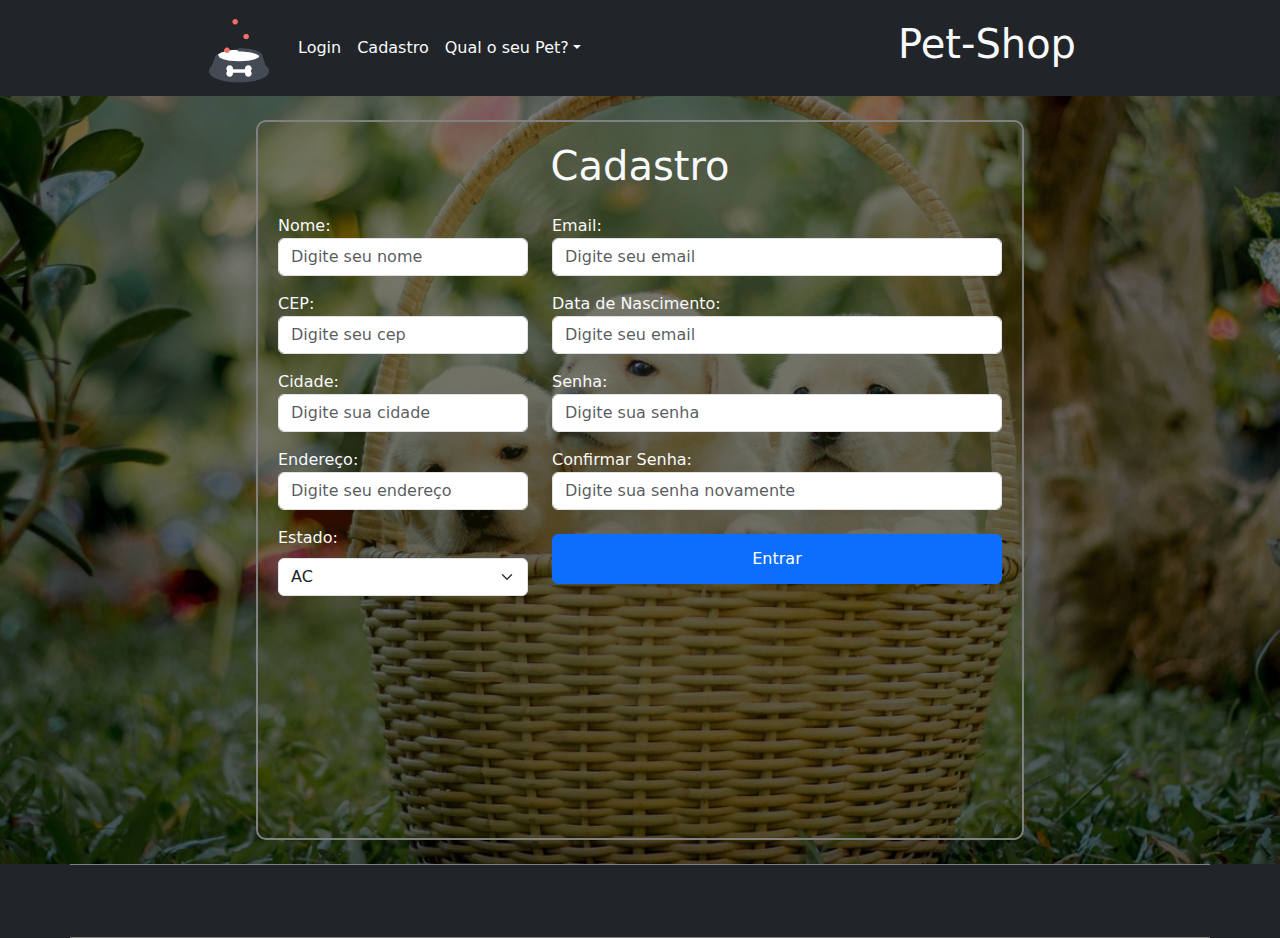
==== forms/cadastro.html @ 024370a9 "1.3 Cadastros e pastas" ====
<!DOCTYPE html>
<html lang="en">

<head>
    <meta charset="UTF-8">
    <meta name="viewport" content="width=device-width, initial-scale=1.0">
    <link href="https://cdn.jsdelivr.net/npm/bootstrap@5.3.3/dist/css/bootstrap.min.css" rel="stylesheet">
    <script src="https://cdn.jsdelivr.net/npm/bootstrap@5.3.3/dist/js/bootstrap.bundle.min.js"></script>
    <title>Pet-Shop</title>
</head>

<body style="background-color: rgb(0, 0, 0);">


    <nav class="navbar navbar-expand-sm bg-dark navbar-light">
        <div class="container" style="width: 70vw;">
            <a class="navbar-brand" href="/index.html"><img src="/img/pet-food (1).png" style="width: 70px;"></a>
            <button class="navbar-toggler" type="button" data-bs-toggle="collapse" data-bs-target="#collapsibleNavbar">
                <span class="navbar-toggler-icon"></span>
            </button>
            <div class="collapse navbar-collapse" id="collapsibleNavbar">
                <ul class="navbar-nav">
                    <li class="nav-item">
                        <a class="nav-link text-light" href="/forms/login.html">Login</a>
                    </li>
                    <li class="nav-item">
                        <a class="nav-link text-light" href="/forms/cadastro.html">Cadastro</a>
                    </li>
                    <li class="nav-item dropdown">
                        <a class="nav-link dropdown-toggle text-light" href="#" role="button"
                            data-bs-toggle="dropdown">Qual o seu Pet?</a>
                        <ul class="dropdown-menu">
                            <li><a class="dropdown-item" href="#">Canino</a></li>
                            <li><a class="dropdown-item" href="#">Felino</a></li>
                            <li><a class="dropdown-item" href="#">Marinho</a></li>
                        </ul>
                    </li>
                </ul>
            </div>
            <div class="h1 text-light">Pet-Shop</div>
        </div>
    </nav>



    <div class="d-flex justify-content-center">
    <div class="m-4" style="border: 2px solid gray; border-radius: 10px; height: 80vh; padding: 20px; width: 60vw; background-color: rgba(100, 98, 3, 0.122);">
        <form action="">
            <div class="row">
                <h1 class="text-light d-flex justify-content-center">Cadastro</h1>
                <div class="col">
                    <div class="mb-3 mt-3">
                        <label class="text-light" for="name">Nome:</label>
                        <input type="name" class="form-control" id="name" placeholder="Digite seu nome" name="name">
                    </div>
                    <div class="mb-3 mt-3">
                        <label class="text-light" for="cep">CEP:</label>
                        <input type="cep" class="form-control" id="cep" placeholder="Digite seu cep" name="cep">
                    </div>

                    <div class="mb-3 mt-3">
                        <label class="text-light" for="city">Cidade:</label>
                        <input type="city" class="form-control" id="city" placeholder="Digite sua cidade"
                            name="city">
                    </div>

                    <div class="mb-3 mt-3">
                        <label class="text-light" for="address">Endereço:</label>
                        <input type="address" class="form-control" id="address" placeholder="Digite seu endereço"
                            name="address">
                    </div>

                    <div class="mb-3 mt-3">
                        <label for="sel1" class="form-label text-light">Estado:</label>
                        <select class="form-select" id="sel1" name="sellist1">
                            <option>AC</option>
                            <option>AL</option>
                            <option>AP</option>
                            <option>AM</option>
                            <option>BA</option>
                            <option>CE</option>
                            <option>DF</option>
                            <option>ES</option>
                            <option>GO</option>
                            <option>MA</option>
                            <option>MT</option>
                            <option>MS</option>
                            <option>MG</option>
                            <option>PA</option>
                            <option>PB</option>
                            <option>PR</option>
                            <option>PE</option>
                            <option>PI</option>
                            <option>RJ</option>
                            <option>RN</option>
                            <option>RS</option>
                            <option>RO</option>
                            <option>RR</option>
                            <option>SC</option>
                            <option>SP</option>
                            <option>SE</option>
                            <option>TO</option>
                        </select>
                    </div>
                </div>
                <div class="col">
                    <div class="mb-3 mt-3">
                        <label class="text-light" for="pwd">Email:</label>
                        <input type="email" class="form-control" id="email" placeholder="Digite seu email" name="email">
                    </div>
                    <div class="mb-3 mt-3">
                        <label class="text-light" for="email">Data de Nascimento:</label>
                        <input type="email" class="form-control" id="email" placeholder="Digite seu email" name="email">
                    </div>

                    <div class="mb-3">
                        <label class="text-light" for="pwd">Senha:</label>
                        <input type="password" class="form-control" id="pwd" placeholder="Digite sua senha" name="pswd">
                    </div>
                    <div class="mb-3">
                        <label class="text-light" for="pwd">Confirmar Senha:</label>
                        <input type="password" class="form-control" id="pwd" placeholder="Digite sua senha novamente" name="pswd">
                    </div>
                    <div class="d-flex justify-content-center mt-4">
                        <button type="submit" class="btn btn-primary" style="width: 450px; height: 50px;">Entrar</button>
                    </div>
                </div>
            </div>
        </form>
    </div>
    </div>



    <div class="container-fluid bg-dark">
        <div class="container" style="border-top: 1px solid gray; border-bottom: 1px solid gray;">
            <div class="row">
                <div class="col">
                    <div class="d-flex justify-content-center m-4">
                        <a href=""><img src="https://img.icons8.com/?size=100&id=RhYNENh5cxlS&format=png&color=FFFFFF"
                                alt=""></a>
                        <a href=""><img src="https://img.icons8.com/?size=100&id=LL0Q6sp9VyLo&format=png&color=FFFFFF"
                                alt=""></a>
                        <a href=""><img src="https://img.icons8.com/?size=100&id=K6KK5ISTAWwE&format=png&color=FFFFFF"
                                alt=""></a>
                        <a href=""><img src="https://img.icons8.com/?size=100&id=vBojPacOVZ0E&format=png&color=FFFFFF"
                                alt=""></a>
                        <a href=""><img src="https://img.icons8.com/?size=100&id=3tC9EQumUAuq&format=png&color=FFFFFF"
                                alt=""></a>
                        <a href=""><img src="https://img.icons8.com/?size=100&id=ptAjLogGbrSi&format=png&color=FFFFFF"
                                alt=""></a>
                    </div>
                </div>
            </div>
        </div>
    </div>
</body>

</html>

<style>
    img {
        width: 50px;
    }

    body {
        background: linear-gradient(rgba(0, 0, 0, 0.5), rgba(0, 0, 0, 0.592)), url("/img/animals-7696695_1280.jpg") no-repeat center center/cover;
    }
</style>
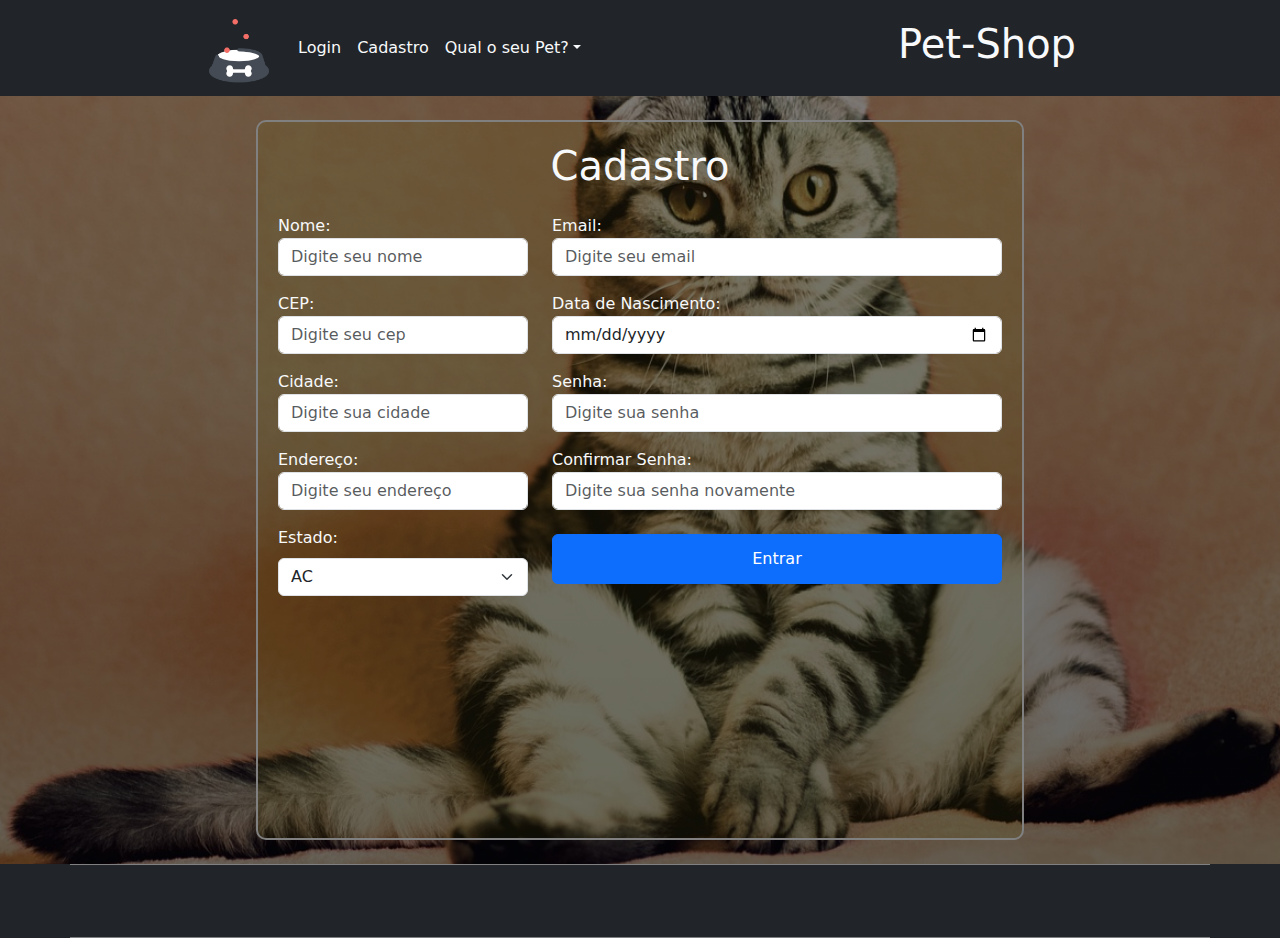
==== commit 31e34fb4: "1.4" ====
--- a/forms/cadastro.html
+++ b/forms/cadastro.html
@@ -109,8 +109,8 @@
                         <input type="email" class="form-control" id="email" placeholder="Digite seu email" name="email">
                     </div>
                     <div class="mb-3 mt-3">
-                        <label class="text-light" for="email">Data de Nascimento:</label>
-                        <input type="email" class="form-control" id="email" placeholder="Digite seu email" name="email">
+                        <label class="text-light" for="date">Data de Nascimento:</label>
+                        <input type="date" class="form-control" id="date" name="date">
                     </div>
 
                     <div class="mb-3">
@@ -164,6 +164,6 @@
     }
 
     body {
-        background: linear-gradient(rgba(0, 0, 0, 0.5), rgba(0, 0, 0, 0.592)), url("/img/animals-7696695_1280.jpg") no-repeat center center/cover;
+        background: linear-gradient(rgba(0, 0, 0, 0.5), rgba(0, 0, 0, 0.592)), url("/img/cat-2934720_1280.jpg") no-repeat center center/cover;
     }
 </style>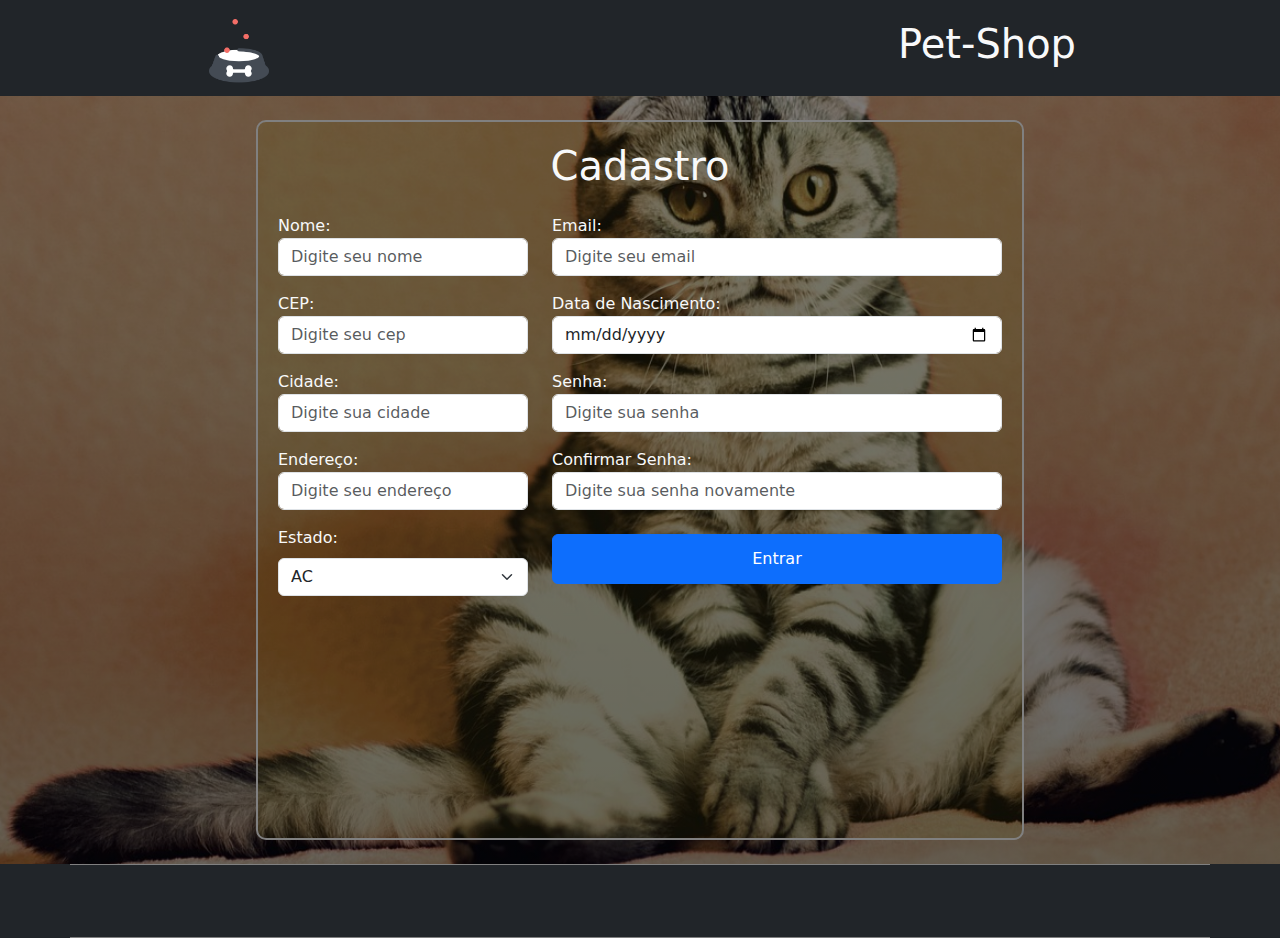
==== commit d5d4d4e7: "1.5" ====
--- a/forms/cadastro.html
+++ b/forms/cadastro.html
@@ -18,25 +18,6 @@
             <button class="navbar-toggler" type="button" data-bs-toggle="collapse" data-bs-target="#collapsibleNavbar">
                 <span class="navbar-toggler-icon"></span>
             </button>
-            <div class="collapse navbar-collapse" id="collapsibleNavbar">
-                <ul class="navbar-nav">
-                    <li class="nav-item">
-                        <a class="nav-link text-light" href="/forms/login.html">Login</a>
-                    </li>
-                    <li class="nav-item">
-                        <a class="nav-link text-light" href="/forms/cadastro.html">Cadastro</a>
-                    </li>
-                    <li class="nav-item dropdown">
-                        <a class="nav-link dropdown-toggle text-light" href="#" role="button"
-                            data-bs-toggle="dropdown">Qual o seu Pet?</a>
-                        <ul class="dropdown-menu">
-                            <li><a class="dropdown-item" href="#">Canino</a></li>
-                            <li><a class="dropdown-item" href="#">Felino</a></li>
-                            <li><a class="dropdown-item" href="#">Marinho</a></li>
-                        </ul>
-                    </li>
-                </ul>
-            </div>
             <div class="h1 text-light">Pet-Shop</div>
         </div>
     </nav>
